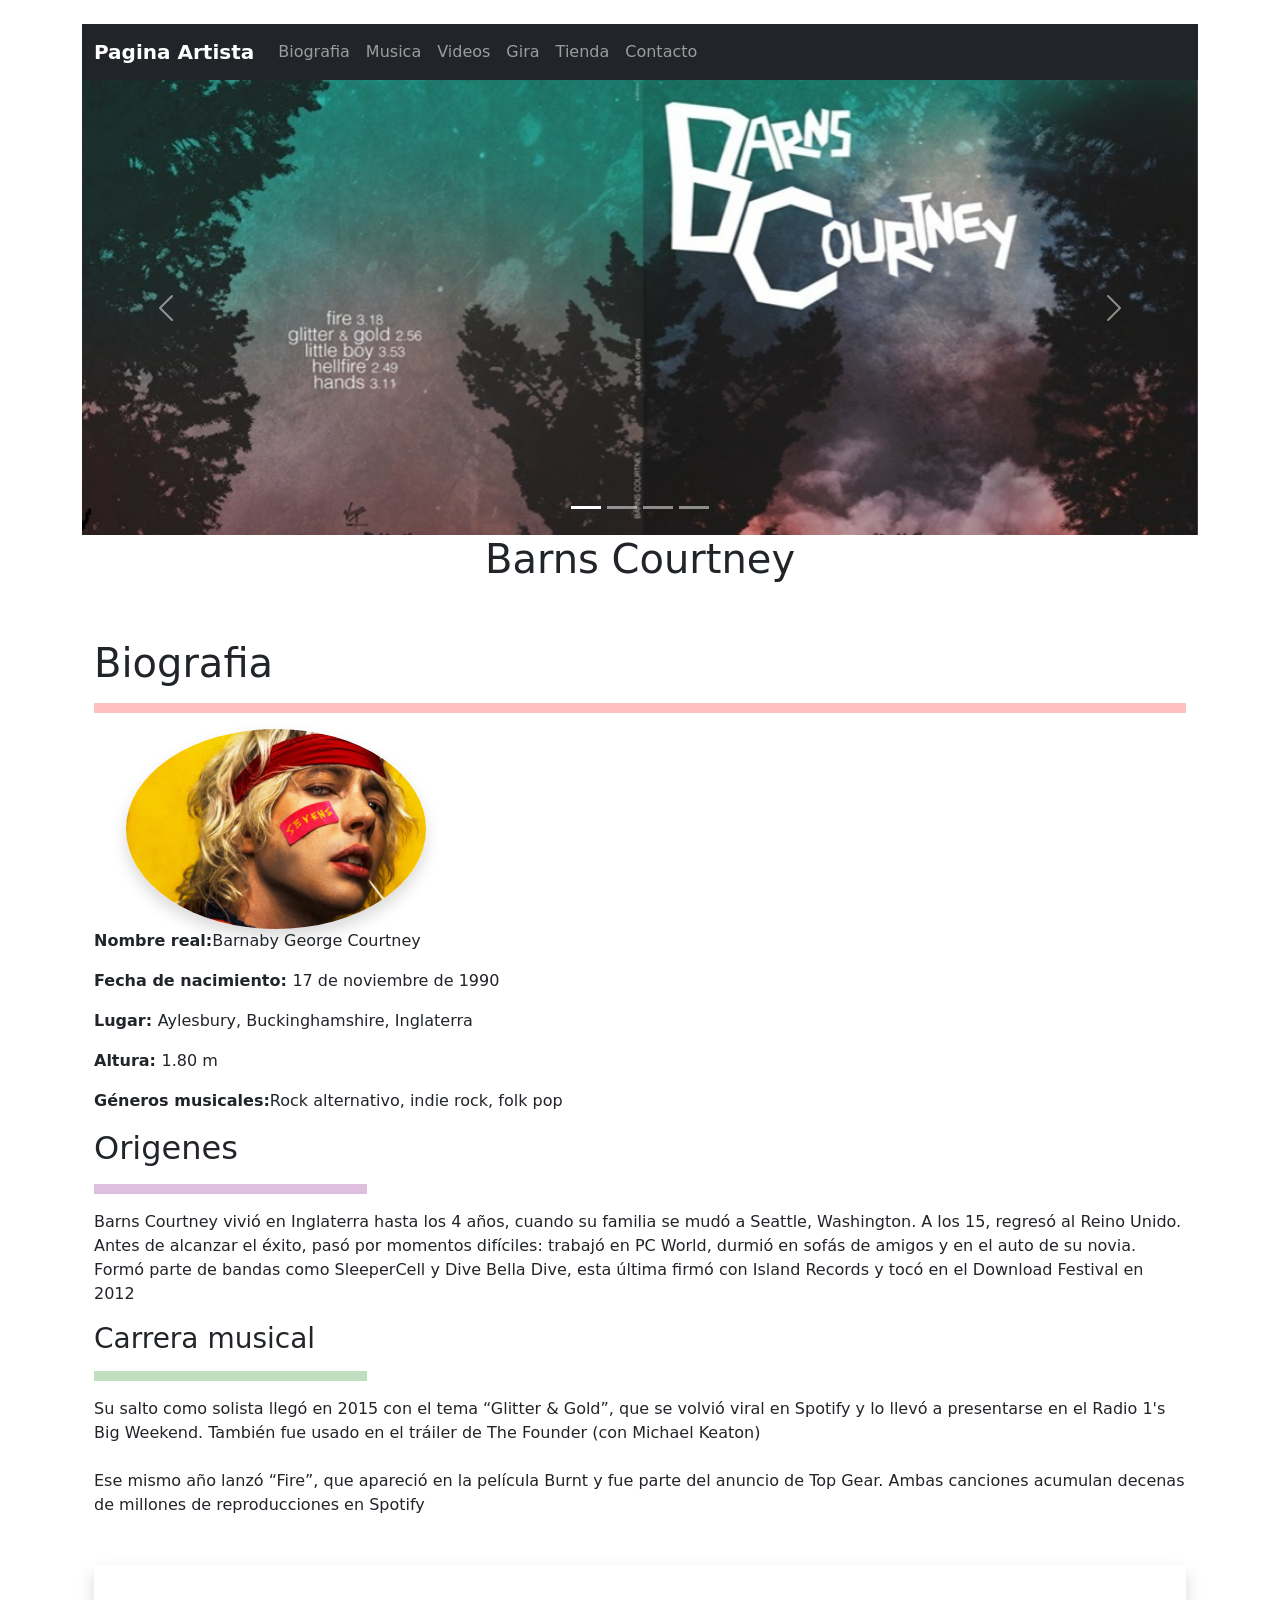
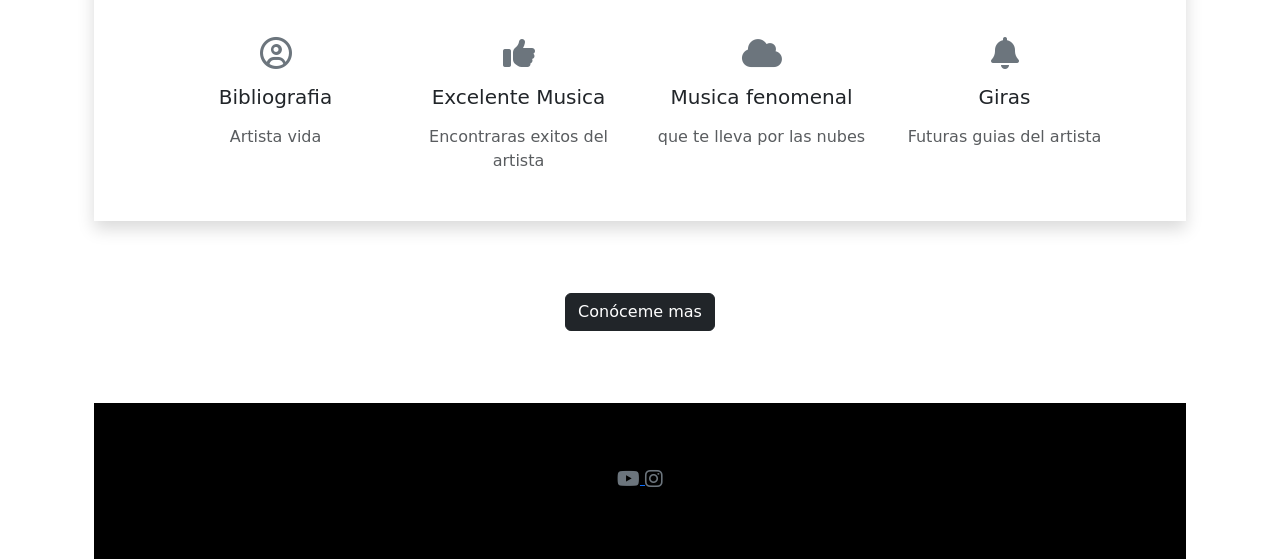
==== index.html @ 33f48c1b "Add files via upload" ====
<!DOCTYPE html>
<html lang="en">
<head>
    <meta charset="UTF-8">
    <meta name="viewport" content="width=device-width, initial-scale=1.0">
    <link href="https://cdn.jsdelivr.net/npm/bootstrap@5.3.8/dist/css/bootstrap.min.css" rel="stylesheet" integrity="sha384-sRIl4kxILFvY47J16cr9ZwB07vP4J8+LH7qKQnuqkuIAvNWLzeN8tE5YBujZqJLB" crossorigin="anonymous">
    <link rel="stylesheet" href="https://cdnjs.cloudflare.com/ajax/libs/font-awesome/6.4.0/css/all.min.css">
    <title>Pagina1</title>
    <header>
        <br>
    <div class="container">
    <nav class="navbar navbar-expand-sm bg-dark navbar-dark">
        <div class="container">
            <a class="navbar-brand" href="#!"><strong>Pagina Artista</strong></a>
            
            <!-- Botón hamburguesa  -->
            <button class="navbar-toggler" type="button" 
                data-bs-toggle="collapse" data-bs-target="#navbarSupportedContent"
                aria-controls="navbarSupportedContent" aria-expanded="false" 
                aria-label="Toggle navigation">
                <span class="navbar-toggler-icon"></span>
            </button>
            <!-- Menú colapsable -->
            <div class="collapse navbar-collapse" id="navbarSupportedContent">
                <ul class="navbar-nav me-auto">
                    <li class="nav-item active">
                        <a class="nav-link" aria-current="page" href="index.html">Biografia</a>
                    </li>
                    <li class="nav-item">
                        <a class="nav-link" href="musica.html">Musica</a>
                    </li>
                    <li class="nav-item">
                        <a class="nav-link" href="videos.html">Videos</a>
                    </li>
                    <li class="nav-item">
                        <a class="nav-link" href="gira.html">Gira</a>
                    </li>
                    <li class="nav-item">
                        <a class="nav-link" href="tienda.html">Tienda</a>
                    </li>
                    <li class="nav-item">
                        <a class="nav-link" href="contacto.html">Contacto</a>
                    </li>
                </ul>
            </div>
        </div>
    </nav>
</div>

</header>
</head>
<body>

     <div class="container"> 
        <!-- Slider -->
    <div  id="carousel-1" class="carousel slide carousel-fade" data-bs-ride="carousel">
    
    <!-- Indicadores -->
    <div class="carousel-indicators">
        <button type="button" data-bs-target="#carousel-1" data-bs-slide-to="0" class="active" aria-current="true" aria-label="Slide 1"></button>
        <button type="button" data-bs-target="#carousel-1" data-bs-slide-to="1" aria-label="Slide 2"></button>
        <button type="button" data-bs-target="#carousel-1" data-bs-slide-to="2" aria-label="Slide 3"></button>
        <button type="button" data-bs-target="#carousel-1" data-bs-slide-to="3" aria-label="Slide 4"></button>
    </div>

    <!-- Imágenes -->
    <div class="carousel-inner">
        <div class="carousel-item active">
        <img class="d-block w-100" src="img/slider-barns.jpg" alt="sLIDER1">
        </div>
        <div class="carousel-item">
        <img class="d-block w-100" src="img/slider-concierto.png" alt="videojuego helldivers">
        </div>
        <div class="carousel-item">
        <img class="d-block w-100" src="img/slider-harddd.jpg"s alt="videojuego nomansSky">
        </div>
        <div class="carousel-item">
        <img class="d-block w-100" src="img/slider-state.jpg" alt="videojuego nomansSky">
        </div>
    </div>

    <!--Controladores-->
    <button class="carousel-control-prev" type="button" data-bs-target="#carousel-1" data-bs-slide="prev">
    <span class="carousel-control-prev-icon" aria-hidden="true"></span>
    <span class="visually-hidden">Anterior</span>
    </button>
    <button class="carousel-control-next" type="button" data-bs-target="#carousel-1" data-bs-slide="next">
    <span class="carousel-control-next-icon" aria-hidden="true"></span>
    <span class="visually-hidden">Siguiente</span>
    </button>
    </div>

    <h1 class="text-center">Barns Courtney</h1>

    <br><br>

    <div class="container">
        <h1> Biografia</h1>
        <hr style="border: 5px solid; color: red;">
        <div class="col-md-4 text-center">
            <img src="img/barns-courtney-apr23.jpg" alt="Barns" style="max-width: 300px;" class="img-fluid rounded-circle shadow" >
        </div>
            <p><strong>Nombre real:</strong>Barnaby George Courtney</p>
            <p><strong>Fecha de nacimiento: </strong>17 de noviembre de 1990</p>
            <p><strong>Lugar: </strong>Aylesbury, Buckinghamshire, Inglaterra</p>
            <p><strong>Altura: </strong>1.80 m</p>
            <p><strong>Géneros musicales:</strong>Rock alternativo, indie rock, folk pop</p>

    <h2>Origenes</h2>
    <hr style="border: 5px solid; color: purple; width: 25%;" >
        <p class="justify-text">Barns Courtney vivió en Inglaterra hasta los 4 años, cuando su familia se mudó a Seattle,
            Washington. A los 15, regresó al Reino Unido. Antes de alcanzar el éxito, pasó por momentos difíciles: trabajó
            en PC World, durmió en sofás de amigos y en el auto de su novia.
            Formó parte de bandas como SleeperCell y Dive Bella Dive, esta última firmó con Island Records y tocó en el
            Download Festival en 2012</p>
    
    <h3>Carrera musical</h3>
    <hr style="border: 5px solid; color: green; width: 25%;" >
        <p class="justify-text"> Su salto como solista llegó en 2015 con el tema “Glitter & Gold”, 
            que se volvió viral en Spotify y lo llevó a presentarse en el Radio 1's Big Weekend. También
            fue usado en el tráiler de The Founder (con Michael Keaton)
        <br><br>
        Ese mismo año lanzó “Fire”, que apareció en la película Burnt y fue parte del anuncio de Top Gear.
        Ambas canciones acumulan decenas de millones de reproducciones en Spotify
        </p>


    <!--Seccion de noticia-->
    <div class="container mt-5 pt-5 px-5 shadow">
        <section class="text-center text-bg-grey p-4 rounded">
            <div class="row justify-content-center">
    
            <div class="col-lg-3 col-md-6 mb-4">
                <i class="fa-regular fa-circle-user fa-2x text-secondary mb-3"></i>
            <h5 class="fw-normal mb-3">Bibliografia</h5>
                <p class="text-muted mb-0">Artista vida</p>
            </div>
    
            <div class="col-lg-3 col-md-6 mb-4">
                <i class="fa-solid fa-thumbs-up fa-2x text-secondary mb-3"></i>
            <h5 class="fw-normal mb-3">Excelente Musica</h5>
                <p class="text-muted mb-0">Encontraras exitos del artista </p>
            </div>

            <div class="col-lg-3 col-md-6 mb-4">
                <i class="fa-solid fa-cloud fa-2x text-secondary mb-3"></i>
            <h5 class="fw-normal mb-3">Musica fenomenal</h5>
                <p class="text-muted mb-0">que te lleva por las nubes</p>
            </div>
    
            <div class="col-lg-3 col-md-6 mb-4">
                <i class="fa-solid fa-bell fa-2x text-secondary mb-3"></i>
            <h5 class="fw-normal mb-3">Giras</h5>
                <p class="text-muted mb-0">Futuras guias del artista</p>
            </div>
        </div>
        </section>
</div>


<br><br>
        <div class="container text-center">
    <button onclick="location.href='contacto.html'" class="btn btn-dark mt-4">Conóceme mas</button>
</div>
<br><br>


<br>
<footer class="bg-black text-white text-center py-3 cont">
    <div class="container">
        <div class="row">
            <div class="col-md-12 py-5">
                <div class="margin-5 flex-center">
                    <a href="https://www.youtube.com/@rels9" class="fb-ic">
                        <i  class="fa-brands fa-youtube fa-lg text-secondary mb-3"></i>
                    </a>
                    <a href="https://www.instagram.com/p/DCzlUdRNr-U/" class="li-ic">
                        <i class="fa-brands fa-instagram fa-lg  text-secondary mb-3"></i>
                    </a>
                </div>
            </div>
        </div>
    </div>
</footer>


    <script src="https://cdn.jsdelivr.net/npm/bootstrap@5.3.8/dist/js/bootstrap.bundle.min.js" integrity="sha384-FKyoEForCGlyvwx9Hj09JcYn3nv7wiPVlz7YYwJrWVcXK/BmnVDxM+D2scQbITxI" crossorigin="anonymous"></script>
</body>

</html>
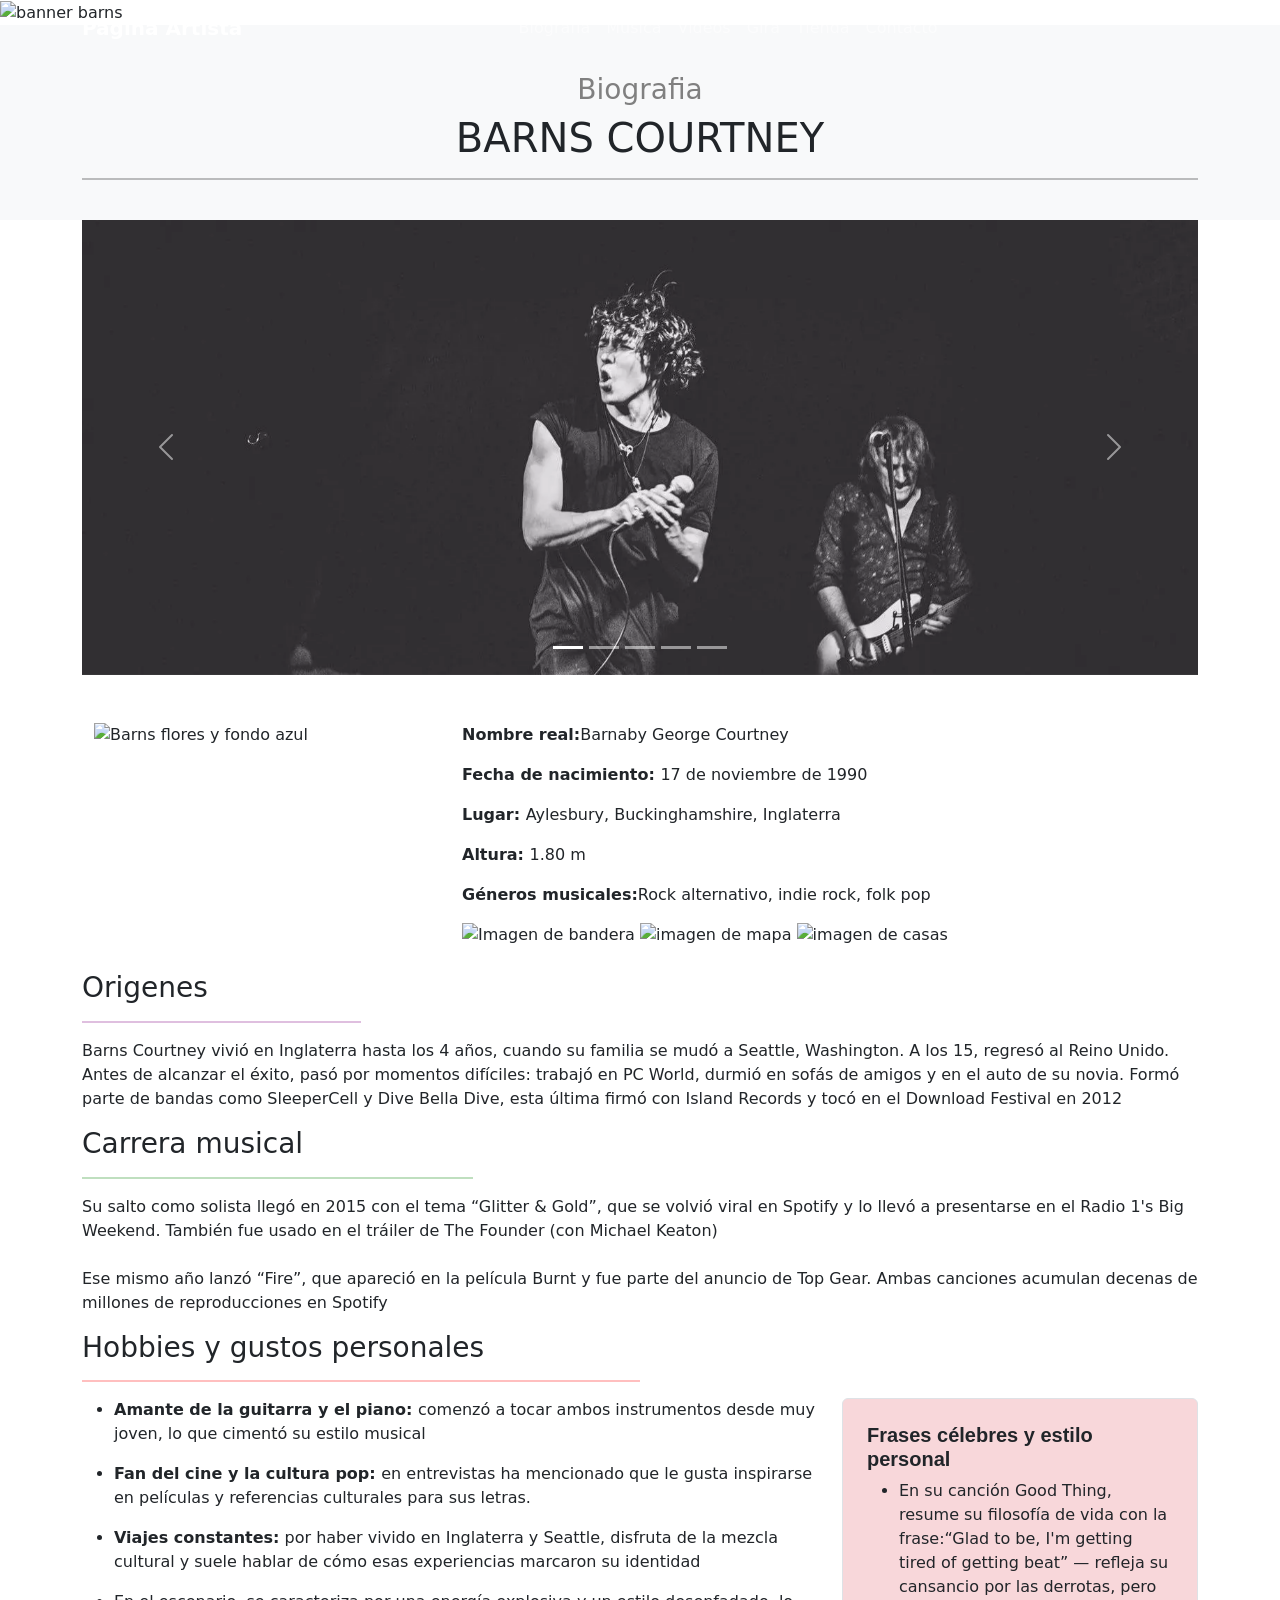
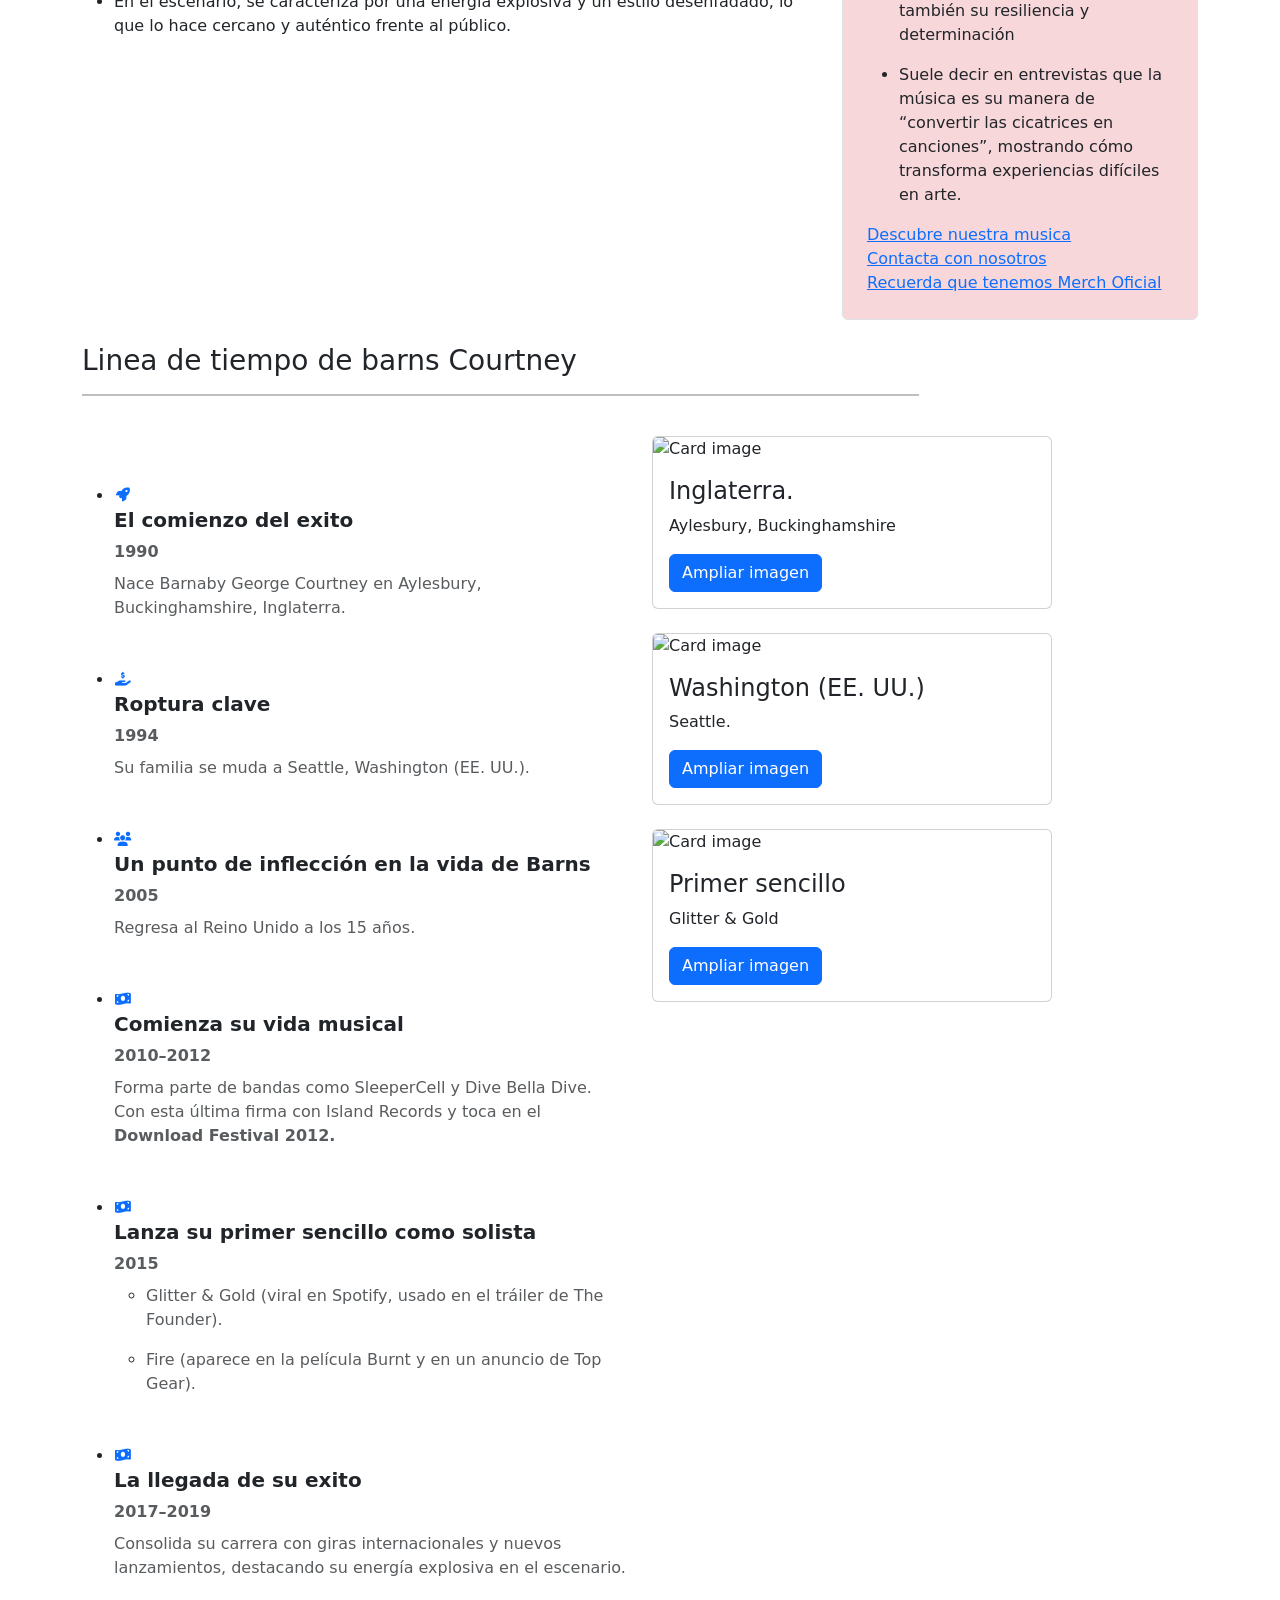
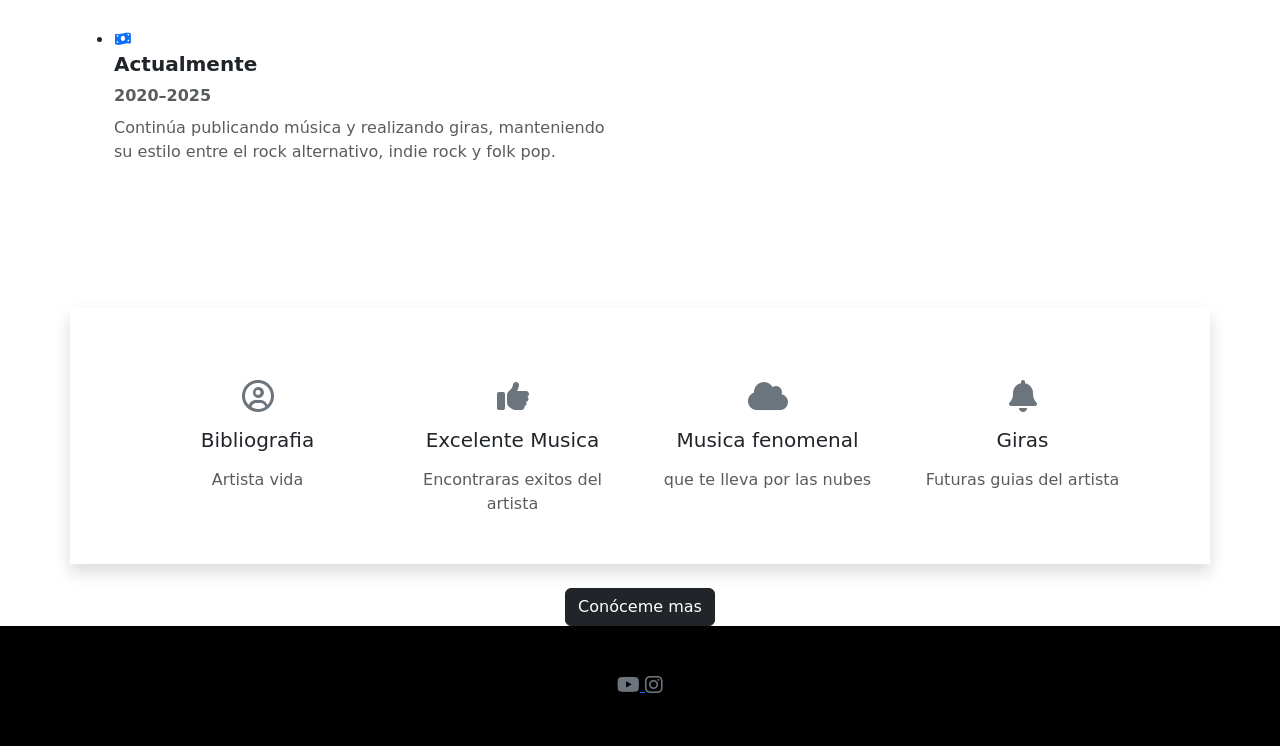
==== commit 8d927cf5: "HTML" ====
--- a/index.html
+++ b/index.html
@@ -5,53 +5,69 @@
     <meta name="viewport" content="width=device-width, initial-scale=1.0">
     <link href="https://cdn.jsdelivr.net/npm/bootstrap@5.3.8/dist/css/bootstrap.min.css" rel="stylesheet" integrity="sha384-sRIl4kxILFvY47J16cr9ZwB07vP4J8+LH7qKQnuqkuIAvNWLzeN8tE5YBujZqJLB" crossorigin="anonymous">
     <link rel="stylesheet" href="https://cdnjs.cloudflare.com/ajax/libs/font-awesome/6.4.0/css/all.min.css">
-    <title>Pagina1</title>
-    <header>
-        <br>
-    <div class="container">
-    <nav class="navbar navbar-expand-sm bg-dark navbar-dark">
-        <div class="container">
-            <a class="navbar-brand" href="#!"><strong>Pagina Artista</strong></a>
-            
-            <!-- Botón hamburguesa  -->
-            <button class="navbar-toggler" type="button" 
-                data-bs-toggle="collapse" data-bs-target="#navbarSupportedContent"
-                aria-controls="navbarSupportedContent" aria-expanded="false" 
-                aria-label="Toggle navigation">
-                <span class="navbar-toggler-icon"></span>
-            </button>
-            <!-- Menú colapsable -->
-            <div class="collapse navbar-collapse" id="navbarSupportedContent">
-                <ul class="navbar-nav me-auto">
-                    <li class="nav-item active">
-                        <a class="nav-link" aria-current="page" href="index.html">Biografia</a>
-                    </li>
-                    <li class="nav-item">
-                        <a class="nav-link" href="musica.html">Musica</a>
-                    </li>
-                    <li class="nav-item">
-                        <a class="nav-link" href="videos.html">Videos</a>
-                    </li>
-                    <li class="nav-item">
-                        <a class="nav-link" href="gira.html">Gira</a>
-                    </li>
-                    <li class="nav-item">
-                        <a class="nav-link" href="tienda.html">Tienda</a>
-                    </li>
-                    <li class="nav-item">
-                        <a class="nav-link" href="contacto.html">Contacto</a>
-                    </li>
-                </ul>
-            </div>
-        </div>
-    </nav>
-</div>
+    <link href="https://fonts.googleapis.com/css2?family=Playfair+Display:wght@600;700&display=swap" rel="stylesheet">
+    <link rel="stylesheet"href="https://cdnjs.cloudflare.com/ajax/libs/animate.css/4.1.1/animate.min.css"/>
+    <link rel="stylesheet" href="css copy/style.css">
+    <link rel="icon" href="img/logo.ico">
+    <title>BARNS COURTNEY</title>
+    <header id="top">
+    <nav class="navbar navbar-expand-sm navbar-dark fixed-top navbar-transparent container-fluid">
+
+  <div class="container">
+    <!-- Marca -->
+    <a class="navbar-brand" href="#top"><strong>Pagina Artista</strong></a>
+
+    <!-- Botón hamburguesa -->
+    <button class="navbar-toggler" type="button" 
+      data-bs-toggle="collapse" data-bs-target="#navbarSupportedContent"
+      aria-controls="navbarSupportedContent" aria-expanded="false" 
+      aria-label="Toggle navigation">
+      <span class="navbar-toggler-icon"></span>
+    </button>
+
+    <!-- Menú colapsable -->
+    <div class="collapse navbar-collapse" id="navbarSupportedContent">
+      <ul class="navbar-nav mx-auto">
+        <li class="nav-item active">
+          <a class="nav-link" href="index.html">Biografía</a>
+        </li>
+        <li class="nav-item"><a class="nav-link" href="musica.html">Música</a></li>
+        <li class="nav-item"><a class="nav-link" href="videos.html">Videos</a></li>
+        <li class="nav-item"><a class="nav-link" href="gira.html">Gira</a></li>
+        <li class="nav-item"><a class="nav-link" href="tienda.html">Tienda</a></li>
+        <li class="nav-item"><a class="nav-link" href="contacto.html">Contacto</a></li>
+      </ul>
+      <div class="d-flex">
+        <a class="nav-link" href="https://facebook.com" target="_blank">
+          <i class="bi bi-facebook"></i>
+        </a>
+        <a class="nav-link" href="https://instagram.com" target="_blank">
+          <i class="bi bi-instagram"></i>
+        </a>
+        <a class="nav-link" href="https://tiktok.com" target="_blank">
+          <i class="bi bi-tiktok"></i>
+        </a>
+      </div>
+    </div>
+  </div>
+</nav>
+<img src="img/slider-barrr-banner}.jpg" width="1478px" height="600" alt="banner barns" class="img-fluid">
+
 
 </header>
 </head>
 <body>
-
-     <div class="container"> 
+    <div style="background-color: #f8f9fa;">
+        <BR></BR>
+        <h3 class="text-center" style="color: gray;">Biografia</h3>
+        <h1 class="text-center">BARNS COURTNEY</h1>
+        <div class="container">
+            <hr style="border: 1px solid; color: black;">
+            <br>
+        </div>
+    </div>
+    <div class="container">
+    
         <!-- Slider -->
     <div  id="carousel-1" class="carousel slide carousel-fade" data-bs-ride="carousel">
     
@@ -61,21 +77,25 @@
         <button type="button" data-bs-target="#carousel-1" data-bs-slide-to="1" aria-label="Slide 2"></button>
         <button type="button" data-bs-target="#carousel-1" data-bs-slide-to="2" aria-label="Slide 3"></button>
         <button type="button" data-bs-target="#carousel-1" data-bs-slide-to="3" aria-label="Slide 4"></button>
+        <button type="button" data-bs-target="#carousel-1" data-bs-slide-to="4" aria-label="Slide 5"></button>
     </div>
 
     <!-- Imágenes -->
     <div class="carousel-inner">
         <div class="carousel-item active">
-        <img class="d-block w-100" src="img/slider-barns.jpg" alt="sLIDER1">
+        <img class="d-block w-100" src="img/slider-concierto.png" alt="sLIDER1">
         </div>
         <div class="carousel-item">
-        <img class="d-block w-100" src="img/slider-concierto.png" alt="videojuego helldivers">
+        <img class="d-block w-100" src="img/slider-harddd.jpg" alt="videojuego helldivers">
         </div>
         <div class="carousel-item">
-        <img class="d-block w-100" src="img/slider-harddd.jpg"s alt="videojuego nomansSky">
+        <img class="d-block w-100" src="img/slider-3.png"s alt="videojuego nomansSky">
         </div>
         <div class="carousel-item">
-        <img class="d-block w-100" src="img/slider-state.jpg" alt="videojuego nomansSky">
+        <img class="d-block w-100" src="img/slider-4.png" alt="videojuego nomansSky">
+        </div>
+        <div class="carousel-item">
+        <img class="d-block w-100" src="img/slider-5.jpg" alt="videojuego nomansSky">
         </div>
     </div>
 
@@ -89,33 +109,34 @@
     <span class="visually-hidden">Siguiente</span>
     </button>
     </div>
-
-    <h1 class="text-center">Barns Courtney</h1>
-
     <br><br>
-
-    <div class="container">
-        <h1> Biografia</h1>
-        <hr style="border: 5px solid; color: red;">
-        <div class="col-md-4 text-center">
-            <img src="img/barns-courtney-apr23.jpg" alt="Barns" style="max-width: 300px;" class="img-fluid rounded-circle shadow" >
-        </div>
+        <div class="row">
+
+        <div class="col-md-4">
+            <img src="img/barns-body.jpg" alt="Barns flores y fondo azul" style="max-width: 400px;" class="img-fluid container-fluid wow animate__animated animate__pulse">
+        </div>
+        <div class="col-md-8">
             <p><strong>Nombre real:</strong>Barnaby George Courtney</p>
             <p><strong>Fecha de nacimiento: </strong>17 de noviembre de 1990</p>
             <p><strong>Lugar: </strong>Aylesbury, Buckinghamshire, Inglaterra</p>
             <p><strong>Altura: </strong>1.80 m</p>
             <p><strong>Géneros musicales:</strong>Rock alternativo, indie rock, folk pop</p>
-
-    <h2>Origenes</h2>
-    <hr style="border: 5px solid; color: purple; width: 25%;" >
+            <img src="img/barns-flag.webp" alt="Imagen de bandera" style="max-width: 200px;" class="img-fluid wow animate__animated animate__pulse">
+            <img src="img/barns-map.webp" alt="imagen de mapa" style="max-width: 200px;" class="img-fluid wow animate__animated animate__pulse">
+            <img src="img/barns-entorno.webp" alt="imagen de casas" style="max-width: 270px;" class="img-fluid wow animate__animated animate__pulse">
+        </div>
+        </div>
+        <br>
+    <h3 class="wow animate__animated animate__backInLeft">Origenes</h3>
+    <hr style="border: 1px solid; color: purple; width: 25%;" class="wow animate__animated animate__backInLeft">
         <p class="justify-text">Barns Courtney vivió en Inglaterra hasta los 4 años, cuando su familia se mudó a Seattle,
             Washington. A los 15, regresó al Reino Unido. Antes de alcanzar el éxito, pasó por momentos difíciles: trabajó
             en PC World, durmió en sofás de amigos y en el auto de su novia.
             Formó parte de bandas como SleeperCell y Dive Bella Dive, esta última firmó con Island Records y tocó en el
             Download Festival en 2012</p>
     
-    <h3>Carrera musical</h3>
-    <hr style="border: 5px solid; color: green; width: 25%;" >
+    <h3 class="wow animate__animated animate__backInLeft">Carrera musical</h3>
+    <hr style="border: 1px solid; color: green; width: 35%;" class="wow animate__animated animate__backInLeft">
         <p class="justify-text"> Su salto como solista llegó en 2015 con el tema “Glitter & Gold”, 
             que se volvió viral en Spotify y lo llevó a presentarse en el Radio 1's Big Weekend. También
             fue usado en el tráiler de The Founder (con Michael Keaton)
@@ -123,68 +144,316 @@
         Ese mismo año lanzó “Fire”, que apareció en la película Burnt y fue parte del anuncio de Top Gear.
         Ambas canciones acumulan decenas de millones de reproducciones en Spotify
         </p>
-
-
+    </div>
+    <div class="container">
+        <h3>Hobbies y gustos personales</h3>
+        <hr style="border: 1px solid; color: red; width: 50%;" >
+        <div class="row">
+        <div class="col-md-8">
+        <ul>
+            <li>
+                <p class="justify-text"> <strong>Amante de la guitarra y el piano: </strong> comenzó a tocar ambos instrumentos desde muy joven,
+            lo que cimentó su estilo musical</p>
+            </li>
+            <li>
+                <p class="justify-text"> <strong>Fan del cine y la cultura pop:  </strong>en entrevistas ha
+                    mencionado que le gusta inspirarse en películas y referencias culturales para sus letras.</p>
+            </li>
+            <li>
+                <p class="justify-text"> <strong>Viajes constantes:</strong> por haber vivido en Inglaterra y Seattle,
+                     disfruta de la mezcla cultural y suele hablar de cómo esas experiencias marcaron su identidad</p>
+            </li>
+            <li>
+                <p class="justify-text"> En el escenario, se caracteriza por una energía explosiva y un estilo desenfadado,
+                    lo que lo hace cercano y auténtico frente al público. </p>
+            </li>
+        </ul>
+        </div>
+
+        <div class="col-md-4">
+            <aside class="bg-danger-subtle p-4 border rounded">
+                    <h5 style="font-family: 'Bebas Neue', sans-serif;"><strong>Frases célebres y estilo personal</strong></h5>
+                    <ul>
+                        <li>
+                            <p style="letter-spacing: 0px"> En su canción Good Thing, resume su filosofía de vida con la frase:“Glad to be, I'm getting tired of getting beat” — 
+                                refleja su cansancio por las derrotas, pero también su resiliencia y determinación</p>
+                        </li>
+                        <li>
+                            <p style="letter-spacing: 0px">Suele decir en entrevistas que la música es su manera de “convertir las cicatrices en canciones”, mostrando cómo
+                                transforma experiencias difíciles en arte.</p>
+                        </li>
+                    </ul>
+                    <a href="musica.html#bio-tab">Descubre nuestra musica</a>
+                    <br>
+                    <a href="contacto.html#bio-tab">Contacta con nosotros</a>
+                    <br>
+                    <a href="tienda.html#bio-tab">Recuerda que tenemos Merch Oficial</a>
+                </aside>
+                <br>
+        </div>
+        </div>
+    </div>
+
+    <div class="container">
+        <h3>Linea de tiempo de barns Courtney</h3>
+        <hr style="border: 1px solid; color: black; width: 75%;">
+        <br>
+        <!-- Section: Timeline -->
+    <div class="row">
+    <div class="col-sm-6">
+    
+        <section class="py-5">
+        <ul class="timeline-with-icons">
+            <li class="timeline-item mb-5">
+            <span class="timeline-icon">
+                <i class="fas fa-rocket text-primary fa-sm fa-fw"></i>
+            </span>
+
+            <h5 class="fw-bold">El comienzo del exito</h5>
+            <p class="text-muted mb-2 fw-bold">1990</p>
+            <p class="text-muted">
+                Nace Barnaby George Courtney en Aylesbury, Buckinghamshire, Inglaterra.
+            </p>
+            </li>
+
+            <li class="timeline-item mb-5">
+
+            <span class="timeline-icon">
+                <i class="fas fa-hand-holding-usd text-primary fa-sm fa-fw"></i>
+            </span>
+            <h5 class="fw-bold">Roptura clave</h5>
+            <p class="text-muted mb-2 fw-bold">1994</p>
+            <p class="text-muted">
+                Su familia se muda a Seattle, Washington (EE. UU.).
+            </p>
+            </li>
+
+            <li class="timeline-item mb-5">
+
+            <span class="timeline-icon">
+                <i class="fas fa-users text-primary fa-sm fa-fw"></i>
+            </span>
+            <h5 class="fw-bold">Un punto de inflección en la vida de Barns</h5>
+            <p class="text-muted mb-2 fw-bold">2005</p>
+            <p class="text-muted">
+                Regresa al Reino Unido a los 15 años.
+            </p>
+            </li>
+
+            <li class="timeline-item mb-5">
+
+            <span class="timeline-icon">
+                <i class="fas fa-money-bill-wave text-primary fa-sm fa-fw"></i>
+            </span>
+            <h5 class="fw-bold">Comienza su vida musical</h5>
+            <p class="text-muted mb-2 fw-bold">2010–2012</p>
+            <p class="text-muted">
+                Forma parte de bandas como SleeperCell y Dive Bella Dive.
+                Con esta última firma con Island Records y toca en el <strong> Download Festival 2012.</strong>
+            </p>
+            </li>
+            <li class="timeline-item mb-5">
+
+            <span class="timeline-icon">
+                <i class="fas fa-money-bill-wave text-primary fa-sm fa-fw"></i>
+            </span>
+            <h5 class="fw-bold">Lanza su primer sencillo como solista</h5>
+            <p class="text-muted mb-2 fw-bold">2015 </p>
+            <ul>
+                <li>
+                    <p class="text-muted">Glitter & Gold (viral en Spotify, usado en el tráiler de The Founder).</p>
+                </li>
+                <li>
+                    <p class="text-muted">Fire (aparece en la película Burnt y en un anuncio de Top Gear).</p>
+                </li>
+            </ul>
+            </li>
+
+            <li class="timeline-item mb-5">
+
+            <span class="timeline-icon">
+                <i class="fas fa-money-bill-wave text-primary fa-sm fa-fw"></i>
+            </span>
+            <h5 class="fw-bold">La llegada de su exito</h5>
+            <p class="text-muted mb-2 fw-bold">2017–2019</p>
+            <p class="text-muted">
+                Consolida su carrera con giras internacionales y nuevos lanzamientos, destacando su energía explosiva en el escenario.
+            </p>
+            </li>
+
+            <li class="timeline-item mb-5">
+
+            <span class="timeline-icon">
+                <i class="fas fa-money-bill-wave text-primary fa-sm fa-fw"></i>
+            </span>
+            <h5 class="fw-bold">Actualmente</h5>
+            <p class="text-muted mb-2 fw-bold">2020–2025 </p>
+            <p class="text-muted">
+                Continúa publicando música y realizando giras, manteniendo su estilo entre el rock alternativo, indie rock y folk pop.
+            </p>
+            </li>
+        </ul>
+        </section>
+     </div>
+
+     <div class="col-sm-6">
+        <div class="card" style="width:400px">
+        <img class="card-img-top img-fluid wow animate__animated animate__fadeInRight" src="img/card-1.webp" alt="Card image">
+        <div class="card-body">
+            <h4 class="card-title">Inglaterra.</h4>
+            <p class="card-text">Aylesbury, Buckinghamshire</p>
+                <!-- Button trigger modal -->
+                <button type="button" class="btn btn-primary wow animate__animated animate__tada" data-bs-toggle="modal" data-bs-target="#exampleModal">
+                Ampliar imagen
+                </button>
+
+                <!-- Modal -->
+                <div class="modal fade" id="exampleModal" tabindex="-1" aria-labelledby="exampleModalLabel" aria-hidden="true">
+                <div class="modal-dialog modal-lg">
+                    <div class="modal-content">
+                    <div class="modal-header">
+                        <h5 class="modal-title" id="exampleModalLabel">Aylesbury, Buckinghamshire, Inglaterra.</h5>
+                        <button type="button" class="btn-close" data-bs-dismiss="modal" aria-label="Close"></button>
+                    </div>
+                    <div class="modal-body d-flex justify-content-center">
+                        <img src="img/card-1.webp" alt="imagen casas en modal" class="img-fluid ">
+                    </div>
+                    <div class="modal-footer">
+                        <button type="button" class="btn btn-secondary" data-bs-dismiss="modal">Close</button>
+                    </div>
+                    </div>
+                </div>
+                </div>
+        </div>
+        </div>
+
+        <br>
+
+        <div class="card" style="width:400px">
+        <img class="card-img-top img-fluid wow animate__animated animate__fadeInRight" src="img/card-2.jpg" alt="Card image">
+        <div class="card-body">
+            <h4 class="card-title">Washington (EE. UU.)</h4>
+            <p class="card-text">Seattle.</p>
+            <!-- Button trigger modal -->
+                <button type="button" class="btn btn-primary wow animate__animated animate__tada" data-bs-toggle="modal" data-bs-target="#modalEU">
+                Ampliar imagen
+                </button>
+
+                <!-- Modal 2-->
+                <div class="modal fade" id="modalEU" tabindex="-1" aria-labelledby="modalEU" aria-hidden="true">
+                <div class="modal-dialog modal-lg">
+                    <div class="modal-content">
+                    <div class="modal-header">
+                        <h5 class="modal-title" id="modalEU">Seattle,Washington (EE. UU.)</h5>
+                        <button type="button" class="btn-close" data-bs-dismiss="modal" aria-label="Close"></button>
+                    </div>
+                    <div class="modal-body d-flex justify-content-center">
+                        <img src="img/card-2.jpg" alt="imagen casas en modal" class="img-fluid">
+                    </div>
+                    <div class="modal-footer">
+                        <button type="button" class="btn btn-secondary" data-bs-dismiss="modal">Close</button>
+                    </div>
+                    </div>
+                </div>
+                </div>
+        </div>
+        </div>
+        <br>
+        <div class="card" style="width:400px">
+        <img class="card-img-top img-fluid wow animate__animated animate__fadeInRight" src="img/card-3.jpg" alt="Card image">
+        <div class="card-body">
+            <h4 class="card-title">Primer sencillo</h4>
+            <p class="card-text">Glitter & Gold</p>
+            <!-- Button trigger modal -->
+                <button type="button" class="btn btn-primary wow animate__animated animate__tada" data-bs-toggle="modal" data-bs-target="#modalAlbum">
+                Ampliar imagen
+                </button>
+
+                <!-- Modal 3-->
+                <div class="modal fade" id="modalAlbum" tabindex="-1" aria-labelledby="modalAlbum" aria-hidden="true">
+                <div class="modal-dialog modal-lg">
+                    <div class="modal-content">
+                    <div class="modal-header">
+                        <h5 class="modal-title" id="modalEU">Seattle,Washington (EE. UU.)</h5>
+                        <button type="button" class="btn-close" data-bs-dismiss="modal" aria-label="Close"></button>
+                    </div>
+                    <div class="modal-body d-flex justify-content-center">
+                        <img src="img/card-3.jpg" alt="imagen casas en modal" class="img-fluid">
+                    </div>
+                    <div class="modal-footer">
+                        <button type="button" class="btn btn-secondary" data-bs-dismiss="modal">Close</button>
+                        <button type="button" class="btn btn-secondary" ><a class="nav-link" href="musica.html">Ir al sencillo</a></button>
+                    </div>
+                    </div>
+                </div>
+                </div>
+        </div>
+        </div>
+     </div>
+    </div>     
+<!-- Section: Timeline -->
+    </div>
     <!--Seccion de noticia-->
     <div class="container mt-5 pt-5 px-5 shadow">
         <section class="text-center text-bg-grey p-4 rounded">
             <div class="row justify-content-center">
     
             <div class="col-lg-3 col-md-6 mb-4">
-                <i class="fa-regular fa-circle-user fa-2x text-secondary mb-3"></i>
+                <i class="fa-regular fa-circle-user fa-2x text-secondary mb-3" id="top"></i>
             <h5 class="fw-normal mb-3">Bibliografia</h5>
                 <p class="text-muted mb-0">Artista vida</p>
             </div>
     
             <div class="col-lg-3 col-md-6 mb-4">
-                <i class="fa-solid fa-thumbs-up fa-2x text-secondary mb-3"></i>
+                <a href="musica.html"><i class="fa-solid fa-thumbs-up fa-2x text-secondary mb-3"></i></a>
             <h5 class="fw-normal mb-3">Excelente Musica</h5>
                 <p class="text-muted mb-0">Encontraras exitos del artista </p>
             </div>
 
             <div class="col-lg-3 col-md-6 mb-4">
-                <i class="fa-solid fa-cloud fa-2x text-secondary mb-3"></i>
+                <a href="videos.html"><i class="fa-solid fa-cloud fa-2x text-secondary mb-3"></i></a>
             <h5 class="fw-normal mb-3">Musica fenomenal</h5>
                 <p class="text-muted mb-0">que te lleva por las nubes</p>
             </div>
     
             <div class="col-lg-3 col-md-6 mb-4">
-                <i class="fa-solid fa-bell fa-2x text-secondary mb-3"></i>
+                <a href="gira.html"><i class="fa-solid fa-bell fa-2x text-secondary mb-3"></i></a>
             <h5 class="fw-normal mb-3">Giras</h5>
                 <p class="text-muted mb-0">Futuras guias del artista</p>
             </div>
         </div>
         </section>
 </div>
-
-
-<br><br>
         <div class="container text-center">
-    <button onclick="location.href='contacto.html'" class="btn btn-dark mt-4">Conóceme mas</button>
-</div>
-<br><br>
-
-
-<br>
-<footer class="bg-black text-white text-center py-3 cont">
-    <div class="container">
-        <div class="row">
-            <div class="col-md-12 py-5">
-                <div class="margin-5 flex-center">
-                    <a href="https://www.youtube.com/@rels9" class="fb-ic">
-                        <i  class="fa-brands fa-youtube fa-lg text-secondary mb-3"></i>
-                    </a>
-                    <a href="https://www.instagram.com/p/DCzlUdRNr-U/" class="li-ic">
-                        <i class="fa-brands fa-instagram fa-lg  text-secondary mb-3"></i>
-                    </a>
-                </div>
-            </div>
-        </div>
-    </div>
+            <button onclick="location.href='contacto.html'" class="btn btn-dark mt-4">Conóceme mas</button>
+        </div>
+</body>
+<footer class="bg-black text-white text-center">
+                <div>
+                    <div class="col-md-12 py-5">
+                        <div class="margin-5 flex-center">
+                            <a href="https://www.youtube.com/@rels9" class="fb-ic">
+                                <i  class="fa-brands fa-youtube fa-lg text-secondary"></i>
+                            </a>
+                            <a href="https://www.instagram.com/p/DCzlUdRNr-U/" class="li-ic">
+                                <i class="fa-brands fa-instagram fa-lg  text-secondary"></i>
+                            </a>
+                        </div>
+                    </div>
+                </div>
 </footer>
 
+    <script>
+    window.addEventListener("scroll", function () {
+        const nav = document.querySelector(".navbar");
+        nav.classList.toggle("navbar-scrolled", window.scrollY > 100);
+    });
+    </script>
+    <script src="https://cdnjs.cloudflare.com/ajax/libs/wow/1.1.2/wow.min.js"></script>
+    <script>
+    new WOW().init();
+    </script>
+
 
     <script src="https://cdn.jsdelivr.net/npm/bootstrap@5.3.8/dist/js/bootstrap.bundle.min.js" integrity="sha384-FKyoEForCGlyvwx9Hj09JcYn3nv7wiPVlz7YYwJrWVcXK/BmnVDxM+D2scQbITxI" crossorigin="anonymous"></script>
-</body>
-
 </html>
